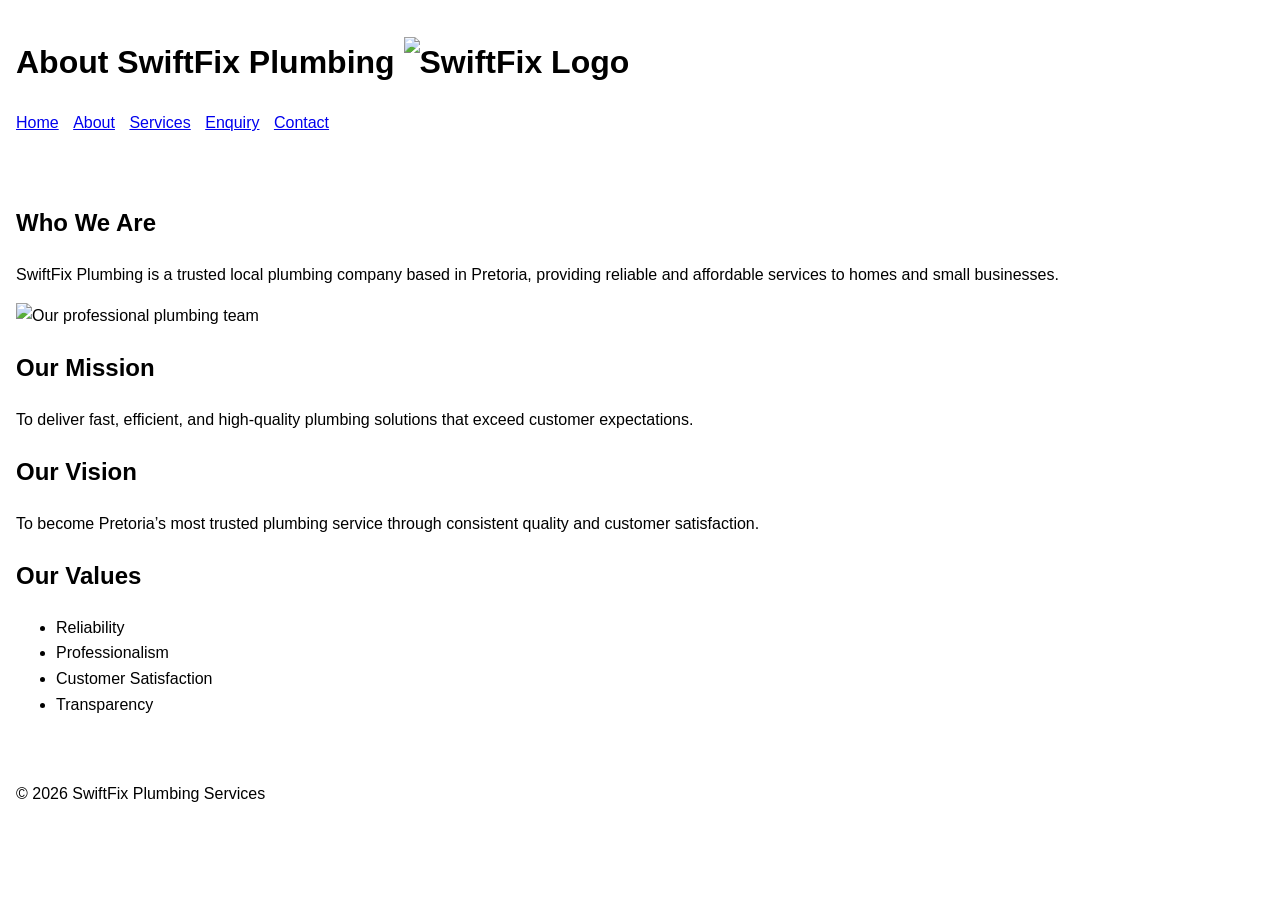
==== about.html @ f09e8095 "second website commit: Add HTML pages, CSS, and JavaScript" ====
<!DOCTYPE html>
<html lang="en">
<head>
    <meta charset="UTF-8">
    <meta name="viewport" content="width=device-width, initial-scale=1.0">
    <title>About Us - SwiftFix Plumbing</title>
    <link rel="stylesheet" href="css/style.css">
</head>
<body>

<header>
    <h1>About SwiftFix Plumbing <img src="https://images.unsplash.com/photo-1621905251189-08b45d6a269e?w=50&h=50&fit=crop&auto=format" alt="SwiftFix Logo"></h1>
    
    <nav>
        <ul>
            <li><a href="index.html">Home</a></li>
            <li><a href="about.html">About</a></li>
            <li><a href="services.html">Services</a></li>
            <li><a href="enquiry.html">Enquiry</a></li>
            <li><a href="contact.html">Contact</a></li>
        </ul>
    </nav>

</header>

<main>

    <!-- Company Overview -->
    <section>
        <h2>Who We Are</h2>
        <p>SwiftFix Plumbing is a trusted local plumbing company based in Pretoria, providing reliable and affordable services to homes and small businesses.</p>
        <img src="https://images.unsplash.com/photo-1558618666-fcd25c85cd64?w=400&h=300&fit=crop&auto=format" alt="Our professional plumbing team">
    </section>

    <!-- Mission -->
    <section>
        <h2>Our Mission</h2>
        <p>To deliver fast, efficient, and high-quality plumbing solutions that exceed customer expectations.</p>
    </section>

    <!-- Vision -->
    <section>
        <h2>Our Vision</h2>
        <p>To become Pretoria’s most trusted plumbing service through consistent quality and customer satisfaction.</p>
    </section>

    <!-- Values -->
    <section>
        <h2>Our Values</h2>
        <ul>
            <li>Reliability</li>
            <li>Professionalism</li>
            <li>Customer Satisfaction</li>
            <li>Transparency</li>
        </ul>
    </section>

</main>

<footer>
    <p>&copy; 2026 SwiftFix Plumbing Services</p>
</footer>

<script src="js/script.js"></script>
</body>
</html>
---- css/style.css ----
/* Part 2 will contain full styling. Keeping minimal resets for Part 1 */
* { box-sizing: border-box; }
body { font-family: Arial, sans-serif; margin: 0; line-height: 1.6; }
header, footer { padding: 1rem; }
nav ul { list-style: none; padding: 0; }
nav li { display: inline-block; margin-right: 10px; }
main { padding: 1rem; }
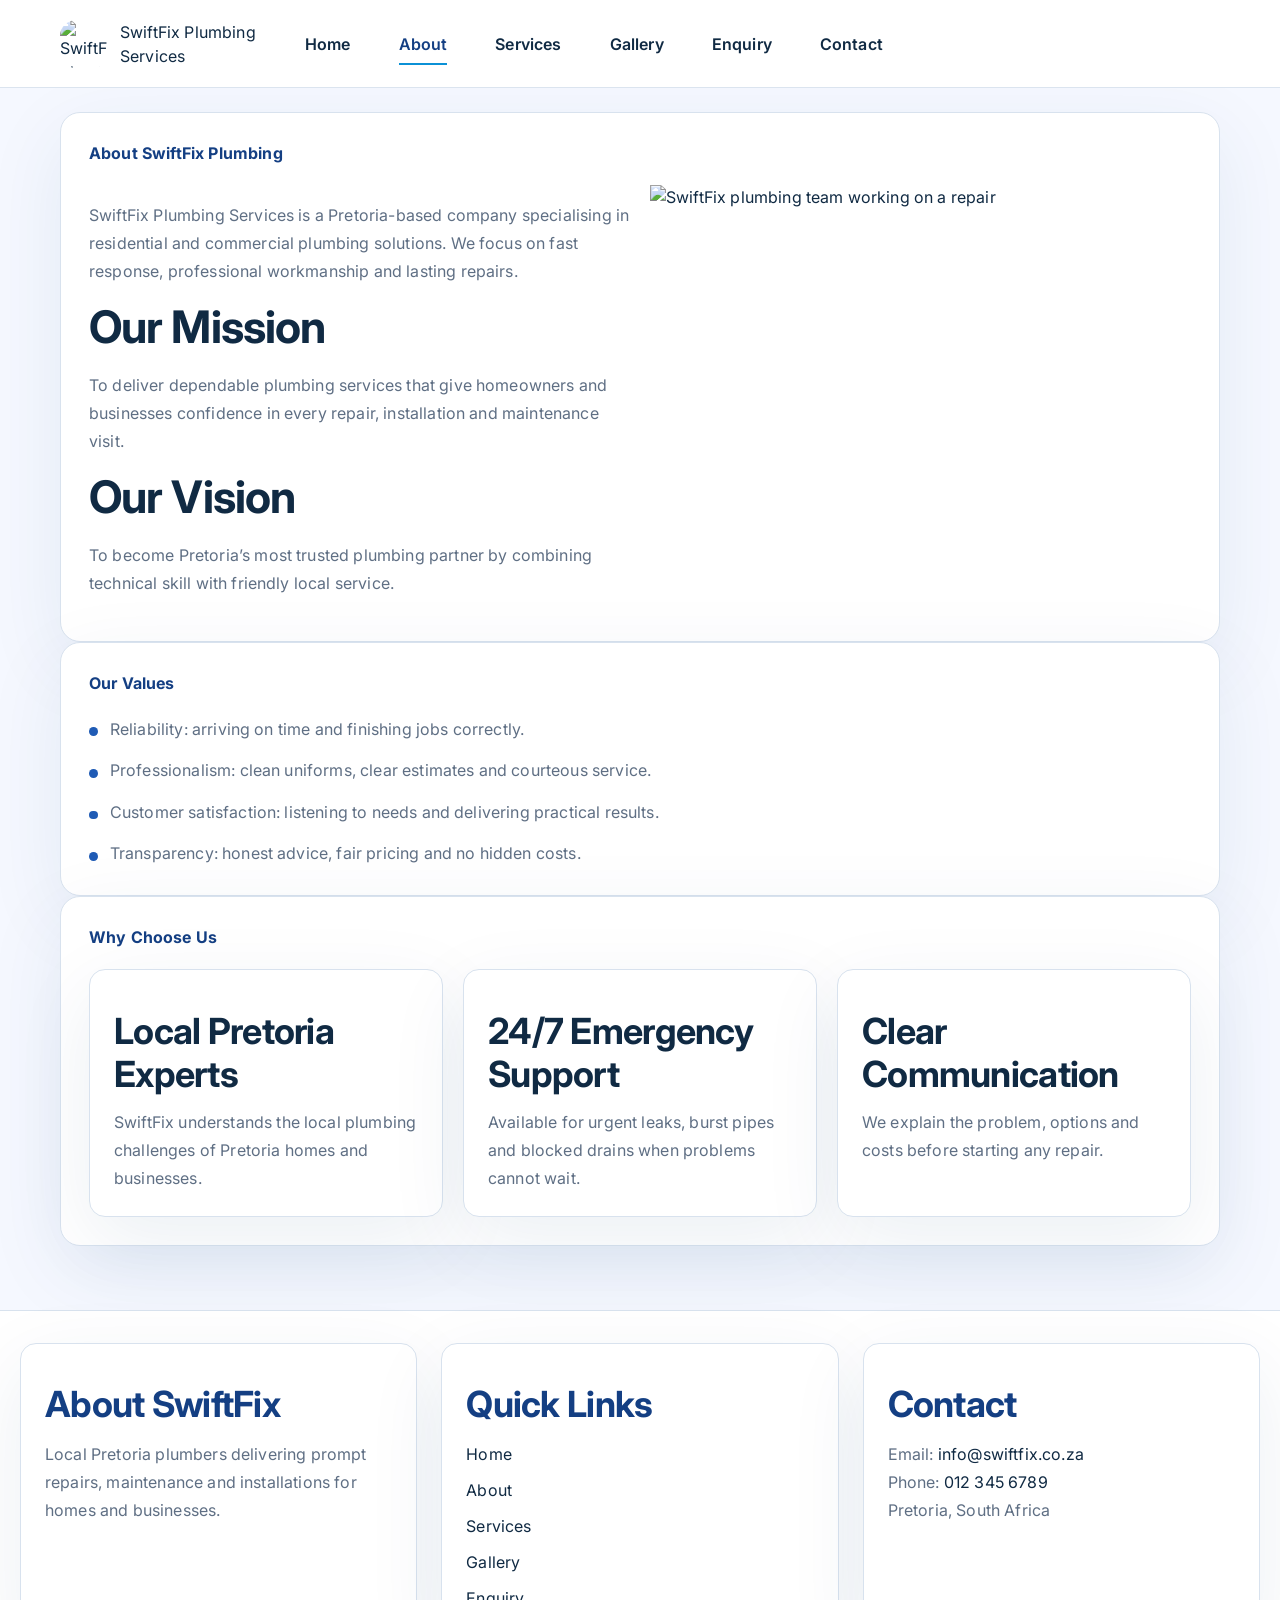
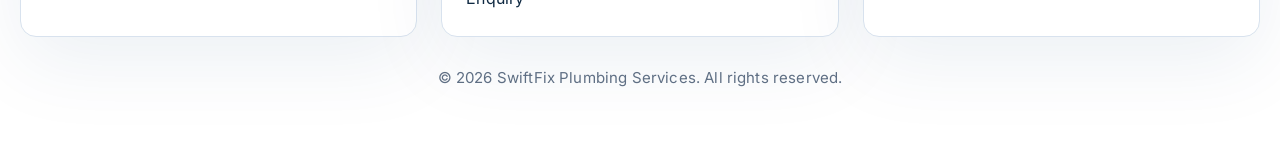
==== commit 02d2a154: "feat(part2): Implement complete CSS styling with responsive design and gallery page Part 2 Requireme" ====
--- a/about.html
+++ b/about.html
@@ -3,64 +3,107 @@
 <head>
     <meta charset="UTF-8">
     <meta name="viewport" content="width=device-width, initial-scale=1.0">
-    <title>About Us - SwiftFix Plumbing</title>
+    <title>About Us - SwiftFix Plumbing Services</title>
+    <meta name="description" content="Learn about SwiftFix Plumbing Services, a trusted Pretoria plumbing company offering professional repairs, maintenance and emergency support.">
+    <meta name="keywords" content="About SwiftFix Plumbing, Pretoria plumbing company, plumbing mission, emergency plumbing, plumbing values">
     <link rel="stylesheet" href="css/style.css">
 </head>
 <body>
-
-<header>
-    <h1>About SwiftFix Plumbing <img src="https://images.unsplash.com/photo-1621905251189-08b45d6a269e?w=50&h=50&fit=crop&auto=format" alt="SwiftFix Logo"></h1>
-    
-    <nav>
-        <ul>
-            <li><a href="index.html">Home</a></li>
-            <li><a href="about.html">About</a></li>
-            <li><a href="services.html">Services</a></li>
-            <li><a href="enquiry.html">Enquiry</a></li>
-            <li><a href="contact.html">Contact</a></li>
-        </ul>
-    </nav>
-
+<header class="site-header">
+    <div class="header-inner">
+        <div class="brand">
+            <a href="index.html">
+                <img src="https://images.unsplash.com/photo-1621905251189-08b45d6a269e?w=64&h=64&fit=crop&auto=format" alt="SwiftFix Plumbing logo">
+                <span>SwiftFix Plumbing Services</span>
+            </a>
+        </div>
+        <button class="nav-toggle" aria-controls="primary-navigation" aria-expanded="false">
+            <span class="sr-only">Open navigation menu</span>
+            <span class="hamburger"></span>
+        </button>
+        <nav id="primary-navigation" class="primary-navigation" aria-label="Main navigation">
+            <ul>
+                <li><a class="nav-link" href="index.html">Home</a></li>
+                <li><a class="nav-link active" href="about.html">About</a></li>
+                <li><a class="nav-link" href="services.html">Services</a></li>
+                <li><a class="nav-link" href="gallery.html">Gallery</a></li>
+                <li><a class="nav-link" href="enquiry.html">Enquiry</a></li>
+                <li><a class="nav-link" href="contact.html">Contact</a></li>
+            </ul>
+        </nav>
+    </div>
 </header>
-
-<main>
-
-    <!-- Company Overview -->
-    <section>
-        <h2>Who We Are</h2>
-        <p>SwiftFix Plumbing is a trusted local plumbing company based in Pretoria, providing reliable and affordable services to homes and small businesses.</p>
-        <img src="https://images.unsplash.com/photo-1558618666-fcd25c85cd64?w=400&h=300&fit=crop&auto=format" alt="Our professional plumbing team">
+<main class="page-content">
+    <section class="info-section">
+        <div class="section-title">About SwiftFix Plumbing</div>
+        <div class="grid-2">
+            <div>
+                <p>SwiftFix Plumbing Services is a Pretoria-based company specialising in residential and commercial plumbing solutions. We focus on fast response, professional workmanship and lasting repairs.</p>
+                <h2>Our Mission</h2>
+                <p>To deliver dependable plumbing services that give homeowners and businesses confidence in every repair, installation and maintenance visit.</p>
+                <h2>Our Vision</h2>
+                <p>To become Pretoria’s most trusted plumbing partner by combining technical skill with friendly local service.</p>
+            </div>
+            <div>
+                <img src="https://images.unsplash.com/photo-1558618666-fcd25c85cd64?w=900&h=700&fit=crop&auto=format"
+                    srcset="https://images.unsplash.com/photo-1558618666-fcd25c85cd64?w=480&h=373&fit=crop&auto=format 480w, https://images.unsplash.com/photo-1558618666-fcd25c85cd64?w=900&h=700&fit=crop&auto=format 900w, https://images.unsplash.com/photo-1558618666-fcd25c85cd64?w=1200&h=933&fit=crop&auto=format 1200w"
+                    sizes="(max-width: 768px) 100vw, 40vw"
+                    alt="SwiftFix plumbing team working on a repair">
+            </div>
+        </div>
     </section>
-
-    <!-- Mission -->
-    <section>
-        <h2>Our Mission</h2>
-        <p>To deliver fast, efficient, and high-quality plumbing solutions that exceed customer expectations.</p>
-    </section>
-
-    <!-- Vision -->
-    <section>
-        <h2>Our Vision</h2>
-        <p>To become Pretoria’s most trusted plumbing service through consistent quality and customer satisfaction.</p>
-    </section>
-
-    <!-- Values -->
-    <section>
-        <h2>Our Values</h2>
-        <ul>
-            <li>Reliability</li>
-            <li>Professionalism</li>
-            <li>Customer Satisfaction</li>
-            <li>Transparency</li>
+    <section class="info-section">
+        <div class="section-title">Our Values</div>
+        <ul class="feature-list">
+            <li>Reliability: arriving on time and finishing jobs correctly.</li>
+            <li>Professionalism: clean uniforms, clear estimates and courteous service.</li>
+            <li>Customer satisfaction: listening to needs and delivering practical results.</li>
+            <li>Transparency: honest advice, fair pricing and no hidden costs.</li>
         </ul>
     </section>
-
+    <section class="info-section">
+        <div class="section-title">Why Choose Us</div>
+        <div class="grid-3">
+            <article class="card">
+                <h3>Local Pretoria Experts</h3>
+                <p>SwiftFix understands the local plumbing challenges of Pretoria homes and businesses.</p>
+            </article>
+            <article class="card">
+                <h3>24/7 Emergency Support</h3>
+                <p>Available for urgent leaks, burst pipes and blocked drains when problems cannot wait.</p>
+            </article>
+            <article class="card">
+                <h3>Clear Communication</h3>
+                <p>We explain the problem, options and costs before starting any repair.</p>
+            </article>
+        </div>
+    </section>
 </main>
-
-<footer>
-    <p>&copy; 2026 SwiftFix Plumbing Services</p>
+<footer class="site-footer">
+    <div class="footer-grid">
+        <div class="footer-column">
+            <h3>About SwiftFix</h3>
+            <p>Local Pretoria plumbers delivering prompt repairs, maintenance and installations for homes and businesses.</p>
+        </div>
+        <div class="footer-column">
+            <h3>Quick Links</h3>
+            <ul>
+                <li><a href="index.html">Home</a></li>
+                <li><a href="about.html">About</a></li>
+                <li><a href="services.html">Services</a></li>
+                <li><a href="gallery.html">Gallery</a></li>
+                <li><a href="enquiry.html">Enquiry</a></li>
+            </ul>
+        </div>
+        <div class="footer-column">
+            <h3>Contact</h3>
+            <p>Email: <a href="mailto:info@swiftfix.co.za">info@swiftfix.co.za</a></p>
+            <p>Phone: <a href="tel:+27123456789">012 345 6789</a></p>
+            <p>Pretoria, South Africa</p>
+        </div>
+    </div>
+    <p class="footer-note">&copy; 2026 SwiftFix Plumbing Services. All rights reserved.</p>
 </footer>
-
 <script src="js/script.js"></script>
 </body>
 </html>
--- a/css/style.css
+++ b/css/style.css
@@ -1,7 +1,881 @@
-/* Part 2 will contain full styling. Keeping minimal resets for Part 1 */
-* { box-sizing: border-box; }
-body { font-family: Arial, sans-serif; margin: 0; line-height: 1.6; }
-header, footer { padding: 1rem; }
-nav ul { list-style: none; padding: 0; }
-nav li { display: inline-block; margin-right: 10px; }
-main { padding: 1rem; }
+﻿@import url('https://fonts.googleapis.com/css2?family=Inter:wght@400;500;600;700;800&display=swap');
+
+/* ====== Base Reset & Root Variables ====== */
+*, *::before, *::after {
+  box-sizing: border-box;
+}
+
+:root {
+  --font-sans: 'Inter', system-ui, -apple-system, BlinkMacSystemFont, 'Segoe UI', sans-serif;
+  --font-heading: 'Inter', system-ui, -apple-system, BlinkMacSystemFont, 'Segoe UI', sans-serif;
+  --background: #f5f8ff;
+  --surface: #ffffff;
+  --surface-soft: #edf2fb;
+  --primary: #1f5bb5;
+  --primary-dark: #143f83;
+  --accent: #0b91d6;
+  --text: #102a43;
+  --muted: #5f6f84;
+  --border: #d8e2ee;
+  --shadow: 0 24px 80px rgba(15, 58, 120, 0.08);
+  --radius: 1.25rem;
+  --transition: 0.25s ease;
+}
+
+html {
+  font-size: 100%;
+  scroll-behavior: smooth;
+}
+
+body {
+  margin: 0;
+  min-height: 100vh;
+  font-family: var(--font-sans);
+  font-size: 1rem;
+  line-height: 1.5;
+  color: var(--text);
+  background: var(--background);
+}
+
+img, picture, video {
+  max-width: 100%;
+  display: block;
+}
+
+a {
+  color: var(--primary);
+  text-decoration: none;
+  transition: color var(--transition);
+}
+
+a:hover, a:focus-visible {
+  color: var(--accent);
+  outline: none;
+}
+
+button, input, select, textarea {
+  font: inherit;
+  color: inherit;
+}
+
+button {
+  cursor: pointer;
+}
+
+ul, ol {
+  margin: 0;
+  padding: 0;
+  list-style: none;
+}
+
+/* ====== Typography ====== */
+body {
+  font-size: 1rem;
+  letter-spacing: 0.01em;
+}
+
+h1, h2, h3, h4, h5, h6 {
+  margin: 0;
+  font-family: var(--font-heading);
+  line-height: 1.2;
+  letter-spacing: -0.02em;
+}
+
+h1 {
+  font-size: clamp(2.4rem, 4vw, 3.8rem);
+}
+
+h2 {
+  font-size: clamp(2rem, 3.5vw, 3rem);
+}
+
+h3 {
+  font-size: clamp(1.65rem, 3vw, 2.25rem);
+}
+
+h4 {
+  font-size: clamp(1.35rem, 2.5vw, 1.75rem);
+}
+
+p, li {
+  font-size: 1rem;
+  line-height: 1.75;
+  color: var(--muted);
+}
+
+strong, b {
+  color: var(--text);
+}
+
+/* ====== Layout Structure ====== */
+.page-content {
+  max-width: 1200px;
+  margin: 0 auto;
+  padding: 1.5rem 1.25rem 4rem;
+}
+
+.sr-only {
+  position: absolute;
+  width: 1px;
+  height: 1px;
+  padding: 0;
+  margin: -1px;
+  overflow: hidden;
+  clip: rect(0, 0, 0, 0);
+  white-space: nowrap;
+  border: 0;
+}
+
+.site-header {
+  position: sticky;
+  top: 0;
+  z-index: 1000;
+  background: rgba(255, 255, 255, 0.96);
+  border-bottom: 1px solid rgba(216, 226, 238, 0.9);
+  -webkit-backdrop-filter: blur(10px);
+  backdrop-filter: blur(10px);
+}
+
+.header-inner {
+  position: relative;
+  display: flex;
+  align-items: center;
+  justify-content: space-between;
+  gap: 1rem;
+  max-width: 1200px;
+  margin: 0 auto;
+  padding: 1rem 1.25rem;
+}
+
+.brand a {
+  display: inline-flex;
+  align-items: center;
+  gap: 0.75rem;
+  color: var(--text);
+}
+
+.brand img {
+  width: 3rem;
+  height: 3rem;
+  border-radius: 1rem;
+  object-fit: cover;
+}
+
+.nav-toggle {
+  display: inline-flex;
+  align-items: center;
+  justify-content: center;
+  border: none;
+  background: transparent;
+  width: 3rem;
+  height: 3rem;
+  color: var(--text);
+}
+
+.hamburger,
+.hamburger::before,
+.hamburger::after {
+  content: '';
+  display: block;
+  width: 1.5rem;
+  height: 2px;
+  background: currentColor;
+  transition: transform var(--transition), opacity var(--transition);
+}
+
+.hamburger::before,
+.hamburger::after {
+  position: relative;
+}
+
+.hamburger::before {
+  top: -0.45rem;
+}
+
+.hamburger::after {
+  top: 0.35rem;
+}
+
+.nav-toggle[aria-expanded='true'] .hamburger {
+  transform: rotate(45deg);
+}
+
+.nav-toggle[aria-expanded='true'] .hamburger::before {
+  opacity: 0;
+}
+
+.nav-toggle[aria-expanded='true'] .hamburger::after {
+  transform: rotate(90deg);
+}
+
+.primary-navigation {
+  position: absolute;
+  top: 100%;
+  right: 0;
+  left: 0;
+  bottom: auto;
+  width: 100%;
+  z-index: 1001;
+  background: var(--surface);
+  border-top: 1px solid var(--border);
+  max-height: 0;
+  overflow: hidden;
+  transition: max-height var(--transition), box-shadow var(--transition);
+}
+
+.primary-navigation.open {
+  max-height: 100vh;
+  box-shadow: 0 24px 48px rgba(15, 58, 120, 0.08);
+}
+
+.primary-navigation ul {
+  display: grid;
+  gap: 0.5rem;
+  padding: 1rem 1.25rem;
+}
+
+.nav-link {
+  display: block;
+  position: relative;
+  padding: 0.85rem 1rem;
+  border-radius: 1rem;
+  color: var(--text);
+  font-weight: 600;
+  transition: background var(--transition), color var(--transition);
+}
+
+.nav-link::after {
+  content: '';
+  position: absolute;
+  bottom: 0.4rem;
+  left: 1rem;
+  width: 0;
+  height: 2px;
+  background: var(--accent);
+  transition: width var(--transition);
+}
+
+.nav-link:hover,
+.nav-link:focus {
+  background: var(--background);
+}
+
+.nav-link:hover::after,
+.nav-link:focus::after,
+.nav-link.active::after {
+  width: calc(100% - 2rem);
+}
+
+.nav-link.active {
+  color: var(--primary-dark);
+}
+
+.hero,
+.form-section,
+.info-section,
+.gallery-section,
+.service-cards,
+.highlight-card {
+  background: var(--surface);
+  border-radius: var(--radius);
+  border: 1px solid var(--border);
+  box-shadow: var(--shadow);
+  padding: 1.75rem;
+}
+
+.hero {
+  display: grid;
+  gap: 2rem;
+}
+
+.hero-content {
+  display: grid;
+  gap: 1rem;
+}
+
+.hero .badge {
+  display: inline-flex;
+  align-items: center;
+  gap: 0.5rem;
+  background: rgba(14, 82, 186, 0.1);
+  color: var(--primary-dark);
+  padding: 0.55rem 0.95rem;
+  border-radius: 999px;
+  font-size: 0.94rem;
+  letter-spacing: 0.02em;
+}
+
+.hero-actions {
+  display: flex;
+  flex-wrap: wrap;
+  gap: 0.75rem;
+}
+
+.hero-visual {
+  border-radius: 1rem;
+  overflow: hidden;
+  min-height: 18rem;
+}
+
+.hero-visual img {
+  width: 100%;
+  height: 100%;
+  object-fit: cover;
+}
+
+.section-title {
+  display: inline-block;
+  margin-bottom: 1.25rem;
+  color: var(--primary-dark);
+  font-weight: 700;
+}
+
+.grid-2,
+.grid-3,
+.grid-4 {
+  display: grid;
+  gap: 1.25rem;
+}
+
+.grid-2 {
+  grid-template-columns: 1fr;
+}
+
+.grid-3 {
+  grid-template-columns: 1fr;
+}
+
+.grid-4 {
+  grid-template-columns: 1fr;
+}
+
+.card,
+.service-card,
+.footer-column {
+  background: var(--surface);
+  border-radius: 1rem;
+  border: 1px solid var(--border);
+  box-shadow: var(--shadow);
+  padding: 1.5rem;
+}
+
+.card img,
+.service-card img,
+.footer-column img {
+  width: 100%;
+  border-radius: 1rem;
+}
+
+.card h3,
+.footer-column h3 {
+  margin-top: 0.95rem;
+  margin-bottom: 0.75rem;
+}
+
+.card p,
+.footer-column p,
+.footer-column li,
+.service-card p {
+  margin: 0;
+}
+
+.card:hover,
+.service-card:hover {
+  transform: translateY(-2px);
+  box-shadow: 0 30px 90px rgba(15, 58, 120, 0.12);
+}
+
+.feature-list {
+  display: grid;
+  gap: 0.85rem;
+}
+
+.feature-list li {
+  position: relative;
+  padding-left: 1.3rem;
+}
+
+.feature-list li::before {
+  content: '';
+  position: absolute;
+  left: 0;
+  top: 0.8rem;
+  width: 0.55rem;
+  height: 0.55rem;
+  background: var(--primary);
+  border-radius: 50%;
+}
+
+.btn,
+.btn-secondary {
+  display: inline-flex;
+  align-items: center;
+  justify-content: center;
+  gap: 0.5rem;
+  border-radius: 0.95rem;
+  border: 1px solid transparent;
+  padding: 0.95rem 1.3rem;
+  font-weight: 700;
+  transition: transform var(--transition), background var(--transition), box-shadow var(--transition);
+}
+
+.btn {
+  background: var(--primary);
+  color: #fff;
+}
+
+.btn-secondary {
+  background: #eef4ff;
+  color: var(--primary-dark);
+}
+
+.btn:hover,
+.btn:focus-visible,
+.btn-secondary:hover,
+.btn-secondary:focus-visible {
+  transform: translateY(-1px);
+  box-shadow: 0 18px 40px rgba(31, 91, 181, 0.16);
+}
+
+/* ====== Form & Input Styles ====== */
+.form-group {
+  display: grid;
+  gap: 0.65rem;
+  margin-bottom: 1rem;
+}
+
+label {
+  font-weight: 600;
+  color: var(--text);
+}
+
+input[type='text'],
+input[type='email'],
+input[type='tel'],
+select,
+textarea {
+  width: 100%;
+  min-height: 3rem;
+  padding: 1rem 1rem;
+  border-radius: 0.95rem;
+  border: 1px solid var(--border);
+  background: #f8fbff;
+  transition: border-color var(--transition), box-shadow var(--transition);
+}
+
+textarea {
+  min-height: 12rem;
+  resize: vertical;
+}
+
+input:focus,
+select:focus,
+textarea:focus {
+  outline: none;
+  border-color: var(--accent);
+  box-shadow: 0 0 0 4px rgba(11, 145, 214, 0.12);
+  background: #fff;
+}
+
+.checkbox-group {
+  display: flex;
+  align-items: center;
+  gap: 0.85rem;
+}
+
+.input-error {
+  display: none;
+  color: var(--danger);
+  font-size: 0.95rem;
+}
+
+.input-error.active {
+  display: block;
+}
+
+.form-feedback {
+  display: none;
+  border-radius: 0.95rem;
+  padding: 1rem 1rem;
+  margin-top: 1rem;
+  font-weight: 600;
+}
+
+.form-feedback.success {
+  display: block;
+  background: #e6f4ea;
+  color: #1d6f35;
+  border: 1px solid #badbcc;
+}
+
+.form-feedback.error {
+  display: block;
+  background: #fff1f0;
+  color: #842029;
+  border: 1px solid #f5c2c7;
+}
+
+/* ====== Gallery Styling ====== */
+.gallery-grid {
+  display: grid;
+  grid-template-columns: 1fr;
+  gap: 1rem;
+}
+
+.gallery-card {
+  position: relative;
+  overflow: hidden;
+  border: 1px solid var(--border);
+  border-radius: 1rem;
+  min-height: 16rem;
+  background: #fff;
+  transition: transform var(--transition), box-shadow var(--transition), border-color var(--transition);
+}
+
+.gallery-card:hover,
+.gallery-card:focus-visible {
+  transform: translateY(-3px);
+  box-shadow: 0 30px 80px rgba(15, 58, 120, 0.12);
+  border-color: rgba(15, 58, 120, 0.12);
+}
+
+.gallery-card::after {
+  content: 'View image';
+  position: absolute;
+  inset: 0;
+  display: flex;
+  align-items: flex-end;
+  justify-content: center;
+  padding: 1rem;
+  background: linear-gradient(180deg, rgba(0,0,0,0) 40%, rgba(0,0,0,0.55) 100%);
+  color: #fff;
+  font-weight: 700;
+  opacity: 0;
+  transition: opacity var(--transition);
+}
+
+.gallery-card:hover::after,
+.gallery-card:focus-visible::after {
+  opacity: 1;
+}
+
+.lightbox {
+  position: fixed;
+  inset: 0;
+  display: flex;
+  align-items: center;
+  justify-content: center;
+  background: rgba(4, 20, 49, 0.92);
+  padding: 1.5rem;
+  visibility: hidden;
+  opacity: 0;
+  transition: opacity var(--transition), visibility var(--transition);
+  z-index: 1100;
+}
+
+.lightbox.open {
+  visibility: visible;
+  opacity: 1;
+}
+
+.lightbox-content {
+  position: relative;
+  width: min(95vw, 1000px);
+  max-height: 90vh;
+  display: grid;
+  gap: 1rem;
+}
+
+.lightbox-image {
+  width: 100%;
+  height: auto;
+  border-radius: 1rem;
+}
+
+.lightbox-caption {
+  color: #fff;
+  text-align: center;
+  font-size: 1rem;
+}
+
+.lightbox-close,
+.lightbox-prev,
+.lightbox-next {
+  position: absolute;
+  width: 3rem;
+  height: 3rem;
+  border-radius: 50%;
+  border: none;
+  background: rgba(255,255,255,0.18);
+  color: #fff;
+  display: inline-flex;
+  align-items: center;
+  justify-content: center;
+  transition: background var(--transition);
+}
+
+.lightbox-close {
+  top: -1rem;
+  right: -1rem;
+}
+
+.lightbox-prev {
+  left: -1rem;
+  top: 50%;
+  transform: translateY(-50%);
+}
+
+.lightbox-next {
+  right: -1rem;
+  top: 50%;
+  transform: translateY(-50%);
+}
+
+.lightbox-close:hover,
+.lightbox-prev:hover,
+.lightbox-next:hover {
+  background: rgba(255,255,255,0.28);
+}
+
+/* ====== Footer Styling ====== */
+.site-footer {
+  background: var(--surface);
+  border-top: 1px solid var(--border);
+  color: var(--muted);
+  padding: 2rem 1.25rem 3rem;
+}
+
+.footer-grid {
+  display: grid;
+  gap: 1.5rem;
+}
+
+.footer-column h3 {
+  margin-bottom: 0.85rem;
+  color: var(--primary-dark);
+}
+
+.footer-column p,
+.footer-column li {
+  margin: 0;
+  color: var(--muted);
+}
+
+.footer-column ul {
+  display: grid;
+  gap: 0.5rem;
+}
+
+.footer-column a {
+  color: var(--text);
+}
+
+.footer-note {
+  margin-top: 1.75rem;
+  font-size: 0.94rem;
+  text-align: center;
+  color: var(--muted);
+}
+
+/* ====== Utility classes ====== */
+.text-center {
+  text-align: center;
+}
+
+.hidden {
+  display: none !important;
+}
+
+#debug-panel {
+  position: fixed;
+  inset: auto 0 0 0;
+  z-index: 2000;
+  background: rgba(0, 0, 0, 0.82);
+  color: #f8fafc;
+  font-size: 0.85rem;
+  padding: 0.85rem 1rem;
+  max-height: 8rem;
+  overflow-y: auto;
+  border-top: 1px solid rgba(255, 255, 255, 0.12);
+}
+
+#debug-panel strong {
+  display: block;
+  margin-bottom: 0.35rem;
+  color: #d0ebff;
+}
+
+#debug-panel ul {
+  margin: 0;
+  padding-left: 1.1rem;
+}
+
+#debug-panel li {
+  margin-bottom: 0.35rem;
+  line-height: 1.3;
+}
+
+.empty-state {
+  display: none;
+  padding: 1rem 1rem;
+  border-radius: 1rem;
+  background: rgba(14, 82, 186, 0.08);
+  color: var(--primary-dark);
+}
+
+.empty-state.visible {
+  display: block;
+}
+
+/* ====== Responsive Breakpoints ====== */
+/* Mobile layout: max-width 767px */
+@media screen and (max-width: 767px) {
+  .header-inner {
+    padding: 1rem;
+  }
+
+  .primary-navigation {
+    position: absolute;
+    top: 100%;
+    right: 0;
+    left: 0;
+    bottom: auto;
+    max-height: 0;
+  }
+
+  .primary-navigation.open {
+    max-height: 100vh;
+    box-shadow: 0 24px 48px rgba(15, 58, 120, 0.08);
+  }
+
+  .grid-2,
+  .grid-3,
+  .grid-4,
+  .gallery-grid,
+  .footer-grid {
+    grid-template-columns: 1fr;
+  }
+
+  .hero {
+    padding-bottom: 0;
+  }
+
+  .hero h1 {
+    font-size: clamp(2rem, 8vw, 2.8rem);
+  }
+
+  .hero-visual {
+    min-height: 16rem;
+  }
+
+  .form-layout,
+  .map-contact {
+    display: grid;
+    gap: 1.5rem;
+  }
+
+  .hero-actions {
+    flex-direction: column;
+  }
+}
+
+/* Tablet layout: 768px to 1023px */
+@media screen and (min-width: 768px) and (max-width: 1023px) {
+  .primary-navigation {
+    position: absolute;
+    top: 100%;
+    right: 0;
+    left: 0;
+    bottom: auto;
+  }
+
+  .header-inner {
+    padding: 1rem 1.25rem;
+  }
+
+  .grid-2 {
+    grid-template-columns: repeat(2, minmax(0, 1fr));
+  }
+
+  .grid-3 {
+    grid-template-columns: repeat(2, minmax(0, 1fr));
+  }
+
+  .gallery-grid {
+    grid-template-columns: repeat(2, minmax(0, 1fr));
+  }
+
+  .footer-grid {
+    grid-template-columns: repeat(2, minmax(0, 1fr));
+  }
+
+  .hero {
+    grid-template-columns: 1.1fr 0.9fr;
+    align-items: center;
+  }
+
+  .form-layout,
+  .map-contact {
+    grid-template-columns: 1.1fr 0.9fr;
+    gap: 1.5rem;
+  }
+
+  h1 {
+    font-size: clamp(2.4rem, 5vw, 3.4rem);
+  }
+}
+
+/* Desktop layout: min-width 1024px */
+@media screen and (min-width: 1024px) {
+  .primary-navigation {
+    position: static;
+    inset: auto;
+    max-height: none;
+    border-top: none;
+    box-shadow: none;
+    background: transparent;
+  }
+
+  .primary-navigation ul {
+    display: flex;
+    align-items: center;
+    gap: 1rem;
+    padding: 0;
+  }
+
+  .nav-toggle {
+    display: none;
+  }
+
+  .grid-2 {
+    grid-template-columns: repeat(2, minmax(0, 1fr));
+  }
+
+  .grid-3 {
+    grid-template-columns: repeat(3, minmax(0, 1fr));
+  }
+
+  .grid-4 {
+    grid-template-columns: repeat(4, minmax(0, 1fr));
+  }
+
+  .gallery-grid {
+    grid-template-columns: repeat(3, minmax(0, 1fr));
+  }
+
+  .footer-grid {
+    grid-template-columns: repeat(3, minmax(0, 1fr));
+  }
+
+  .hero {
+    grid-template-columns: 1.2fr 0.8fr;
+  }
+
+  .form-layout {
+    grid-template-columns: 1.3fr 0.7fr;
+  }
+
+  .map-contact {
+    grid-template-columns: 1.2fr 0.8fr;
+  }
+}
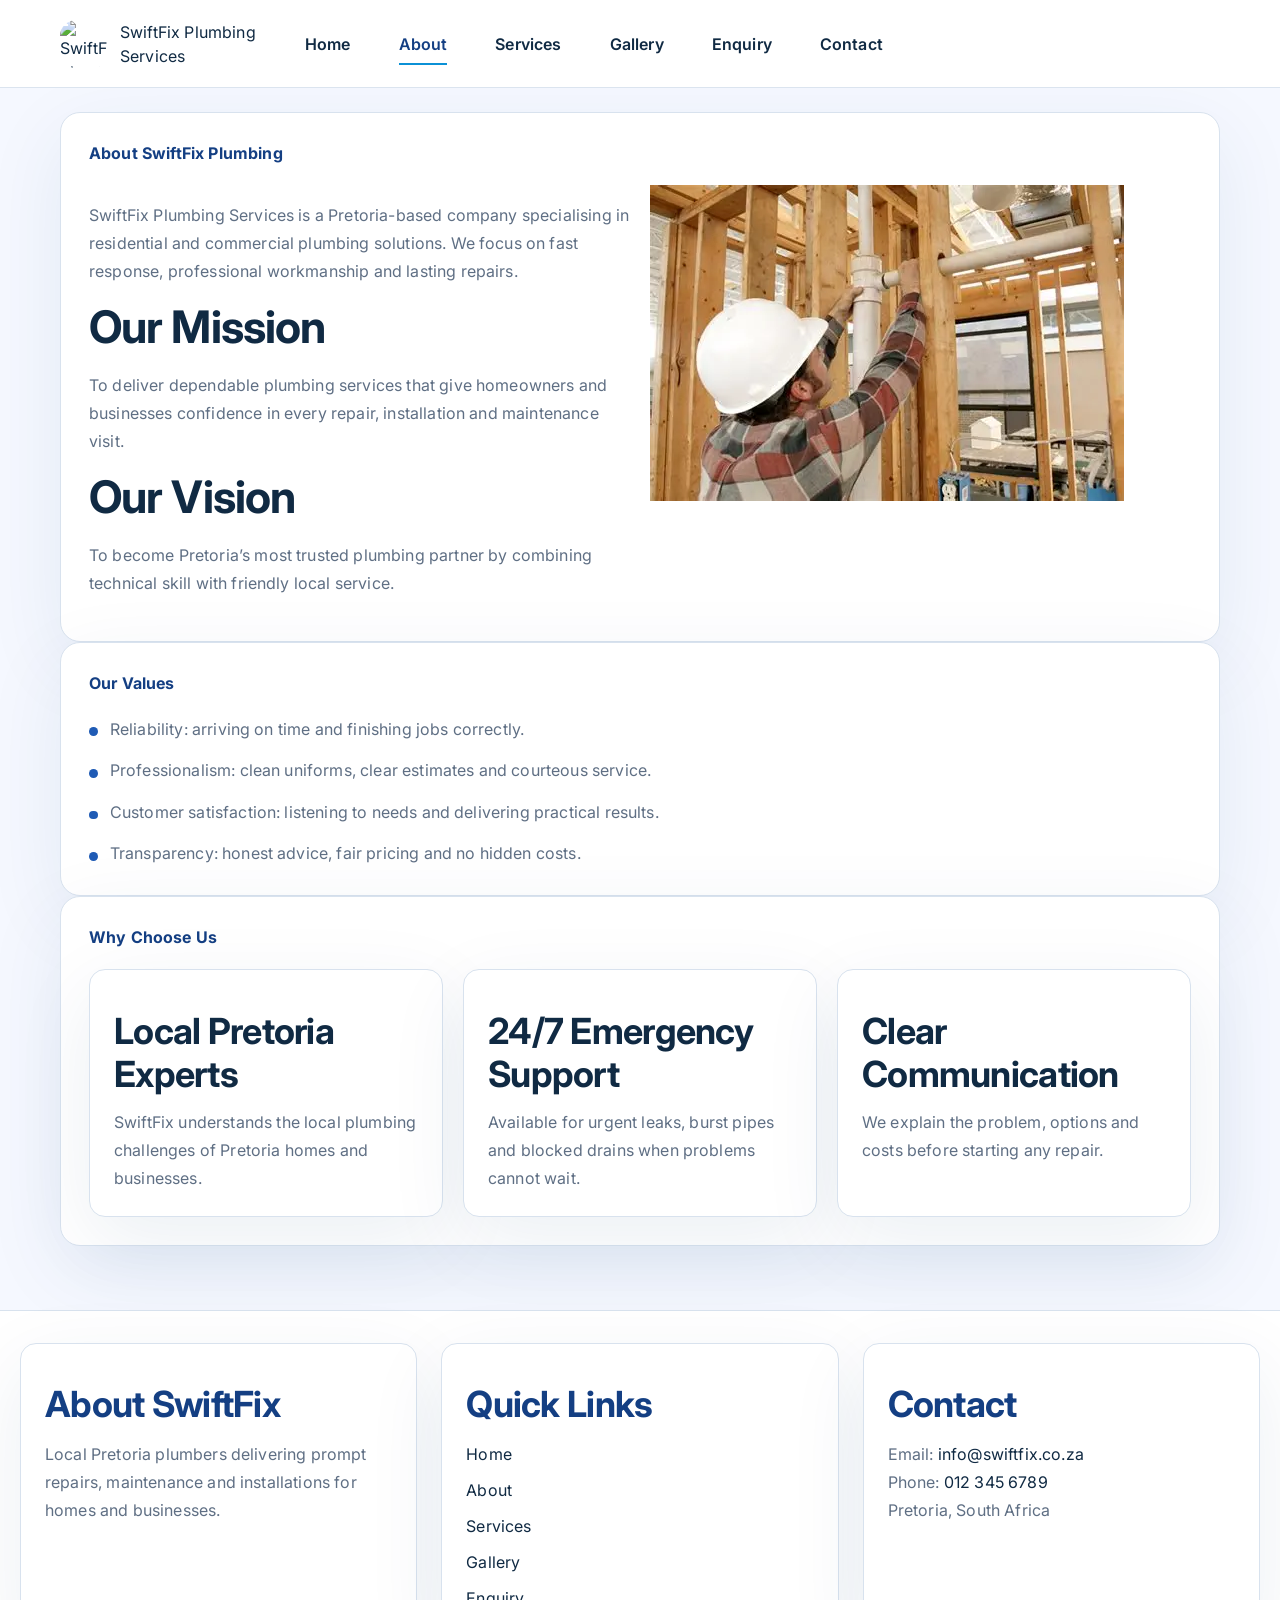
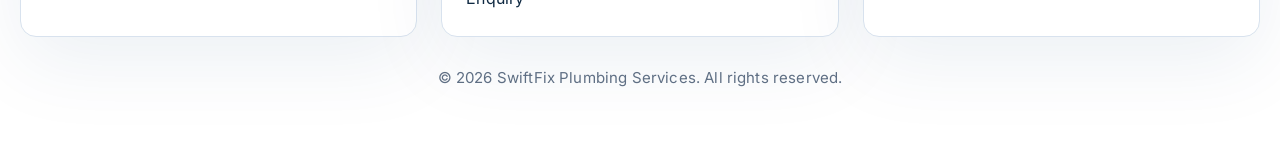
==== commit f3a5b433: "Replace external Unsplash images with local images folder assets and align site visuals with plumbin" ====
--- a/about.html
+++ b/about.html
@@ -45,10 +45,8 @@
                 <p>To become Pretoria’s most trusted plumbing partner by combining technical skill with friendly local service.</p>
             </div>
             <div>
-                <img src="https://images.unsplash.com/photo-1558618666-fcd25c85cd64?w=900&h=700&fit=crop&auto=format"
-                    srcset="https://images.unsplash.com/photo-1558618666-fcd25c85cd64?w=480&h=373&fit=crop&auto=format 480w, https://images.unsplash.com/photo-1558618666-fcd25c85cd64?w=900&h=700&fit=crop&auto=format 900w, https://images.unsplash.com/photo-1558618666-fcd25c85cd64?w=1200&h=933&fit=crop&auto=format 1200w"
-                    sizes="(max-width: 768px) 100vw, 40vw"
-                    alt="SwiftFix plumbing team working on a repair">
+                <img src="images/plumber%20installing%20new%20pipes%20during%20renovation.webp"
+                    alt="Pretoria plumber inspecting pipes on site">
             </div>
         </div>
     </section>
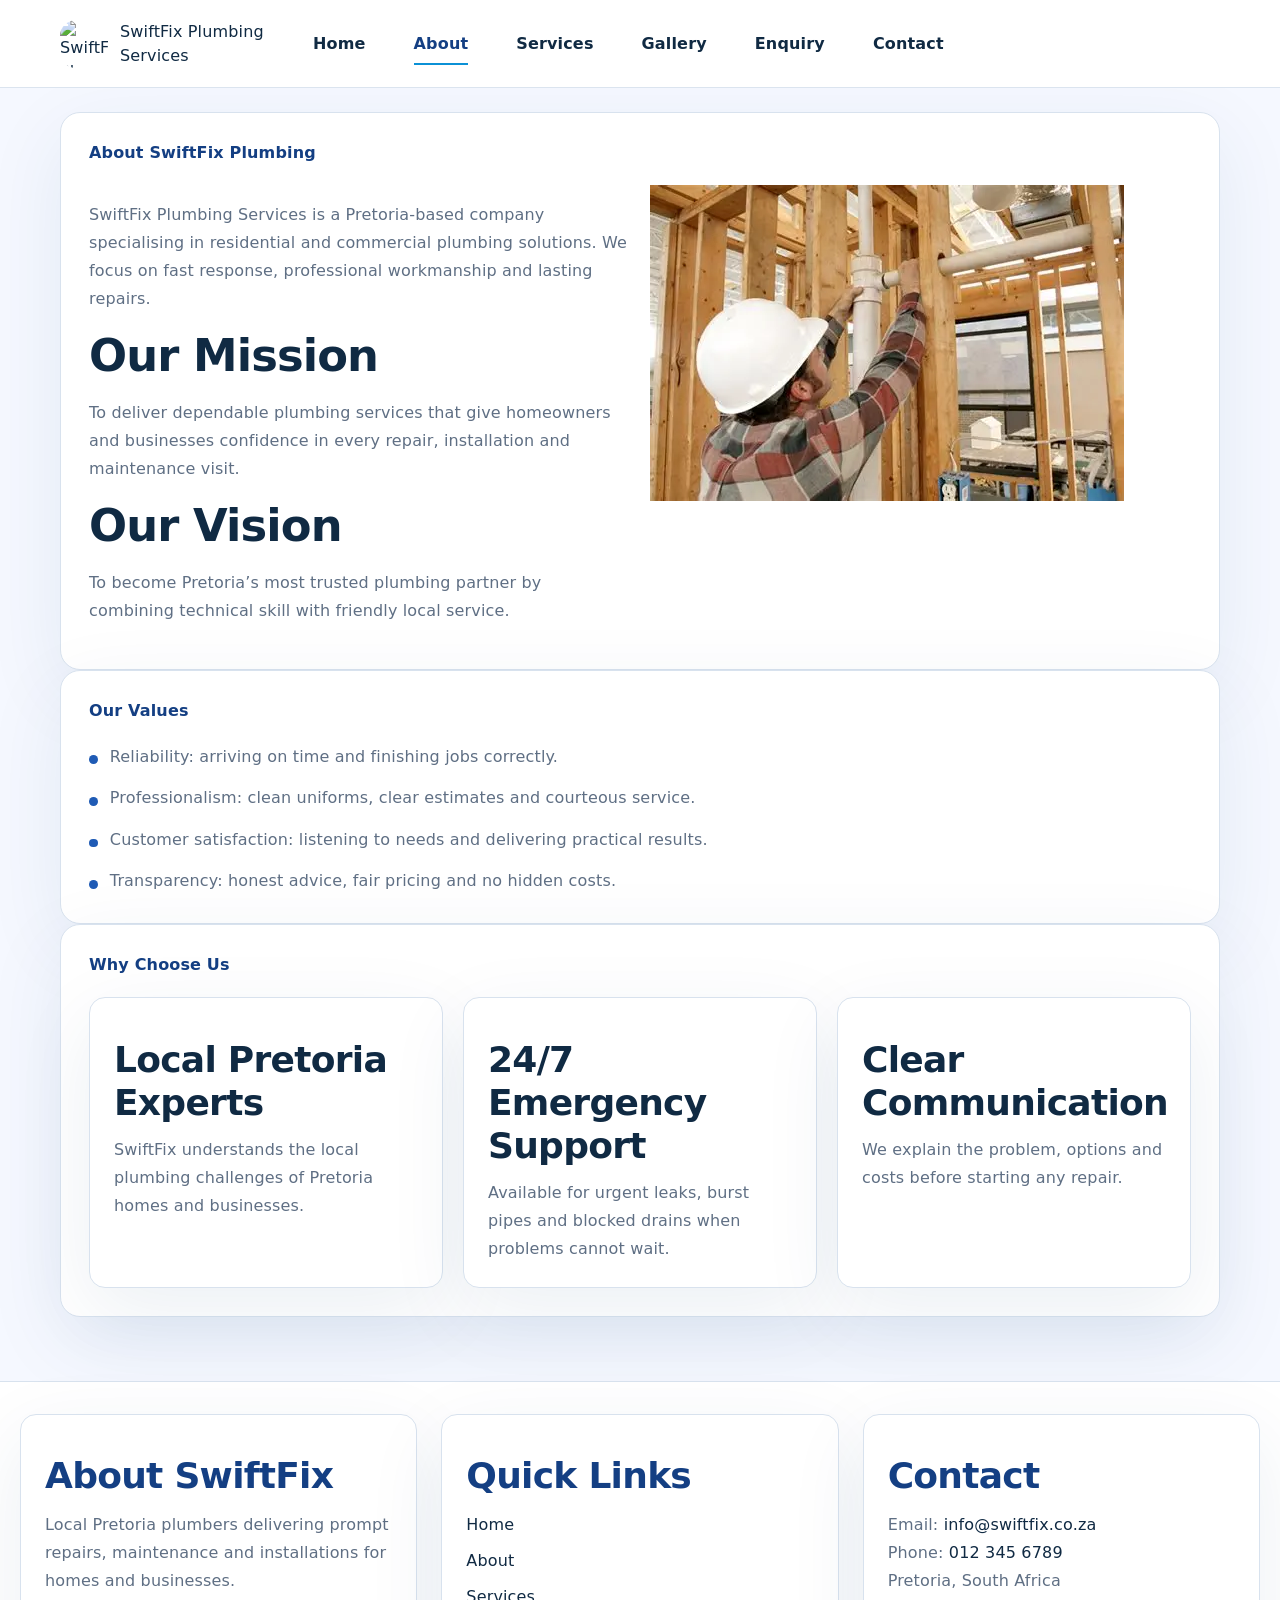
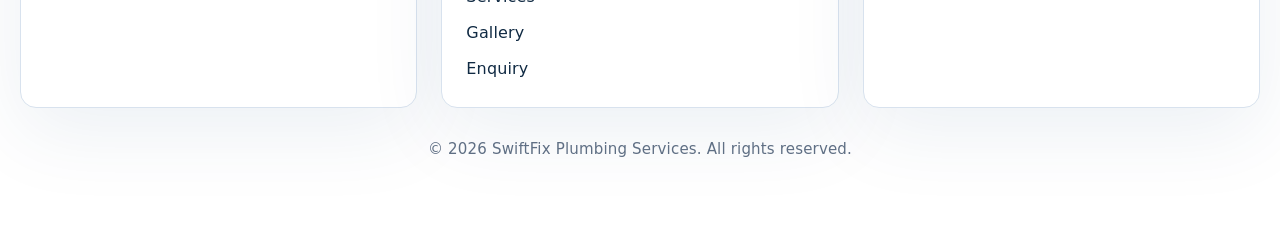
==== commit d33575f6: "Part 3: Contact form validation + mailto submission; SEO (robots/sitemap) and security CSP" ====
--- a/about.html
+++ b/about.html
@@ -4,11 +4,43 @@
     <meta charset="UTF-8">
     <meta name="viewport" content="width=device-width, initial-scale=1.0">
     <title>About Us - SwiftFix Plumbing Services</title>
+    <link rel="canonical" href="https://soft-codes11.github.io/swiftfix-website-part1/about.html">
     <meta name="description" content="Learn about SwiftFix Plumbing Services, a trusted Pretoria plumbing company offering professional repairs, maintenance and emergency support.">
     <meta name="keywords" content="About SwiftFix Plumbing, Pretoria plumbing company, plumbing mission, emergency plumbing, plumbing values">
-    <link rel="stylesheet" href="css/style.css">
+
+    <meta property="og:title" content="SwiftFix Plumbing Services - About">
+    <meta property="og:description" content="Trusted Pretoria plumbing services. Learn about our mission, vision and values.">
+    <meta property="og:url" content="https://soft-codes11.github.io/swiftfix-website-part1/about.html">
+    <meta property="og:type" content="website">
+    <meta property="og:image" content="https://soft-codes11.github.io/swiftfix-website-part1/images/plumber-installing-new%20pipes-during-renovation.webp">
+
+    <meta name="twitter:card" content="summary_large_image">
+    <meta name="twitter:title" content="SwiftFix Plumbing Services - About">
+    <meta name="twitter:description" content="Trusted Pretoria plumbing services. Learn about our mission, vision and values.">
+
+    <link rel="icon" href="favicon.ico">
+
+    <script type="application/ld+json">
+    {
+      "@context": "https://schema.org",
+      "@type": "Plumber",
+      "name": "SwiftFix Plumbing Services",
+      "url": "https://soft-codes11.github.io/swiftfix-website-part1/",
+      "telephone": "+27123456789",
+      "address": {
+        "@type": "PostalAddress",
+        "addressLocality": "Pretoria",
+        "addressCountry": "ZA"
+      }
+    }
+    </script>
+
+    <meta http-equiv="Content-Security-Policy" content="default-src 'self' https: data:; img-src 'self' https: data:; style-src 'self' 'unsafe-inline'; script-src 'self' 'unsafe-inline'; connect-src 'self' https:; frame-src https:; object-src 'none'; base-uri 'self'; form-action 'self' https:;">
+
+    <link rel="stylesheet" href="css/style.css" />
 </head>
 <body>
+<!-- Site header and primary navigation -->
 <header class="site-header">
     <div class="header-inner">
         <div class="brand">
@@ -34,6 +66,7 @@
     </div>
 </header>
 <main class="page-content">
+    <!-- Company overview -->
     <section class="info-section">
         <div class="section-title">About SwiftFix Plumbing</div>
         <div class="grid-2">
@@ -50,6 +83,7 @@
             </div>
         </div>
     </section>
+    <!-- Core company values -->
     <section class="info-section">
         <div class="section-title">Our Values</div>
         <ul class="feature-list">
@@ -59,6 +93,7 @@
             <li>Transparency: honest advice, fair pricing and no hidden costs.</li>
         </ul>
     </section>
+    <!-- Why customers choose SwiftFix -->
     <section class="info-section">
         <div class="section-title">Why Choose Us</div>
         <div class="grid-3">
@@ -77,6 +112,7 @@
         </div>
     </section>
 </main>
+<!-- Site footer -->
 <footer class="site-footer">
     <div class="footer-grid">
         <div class="footer-column">
